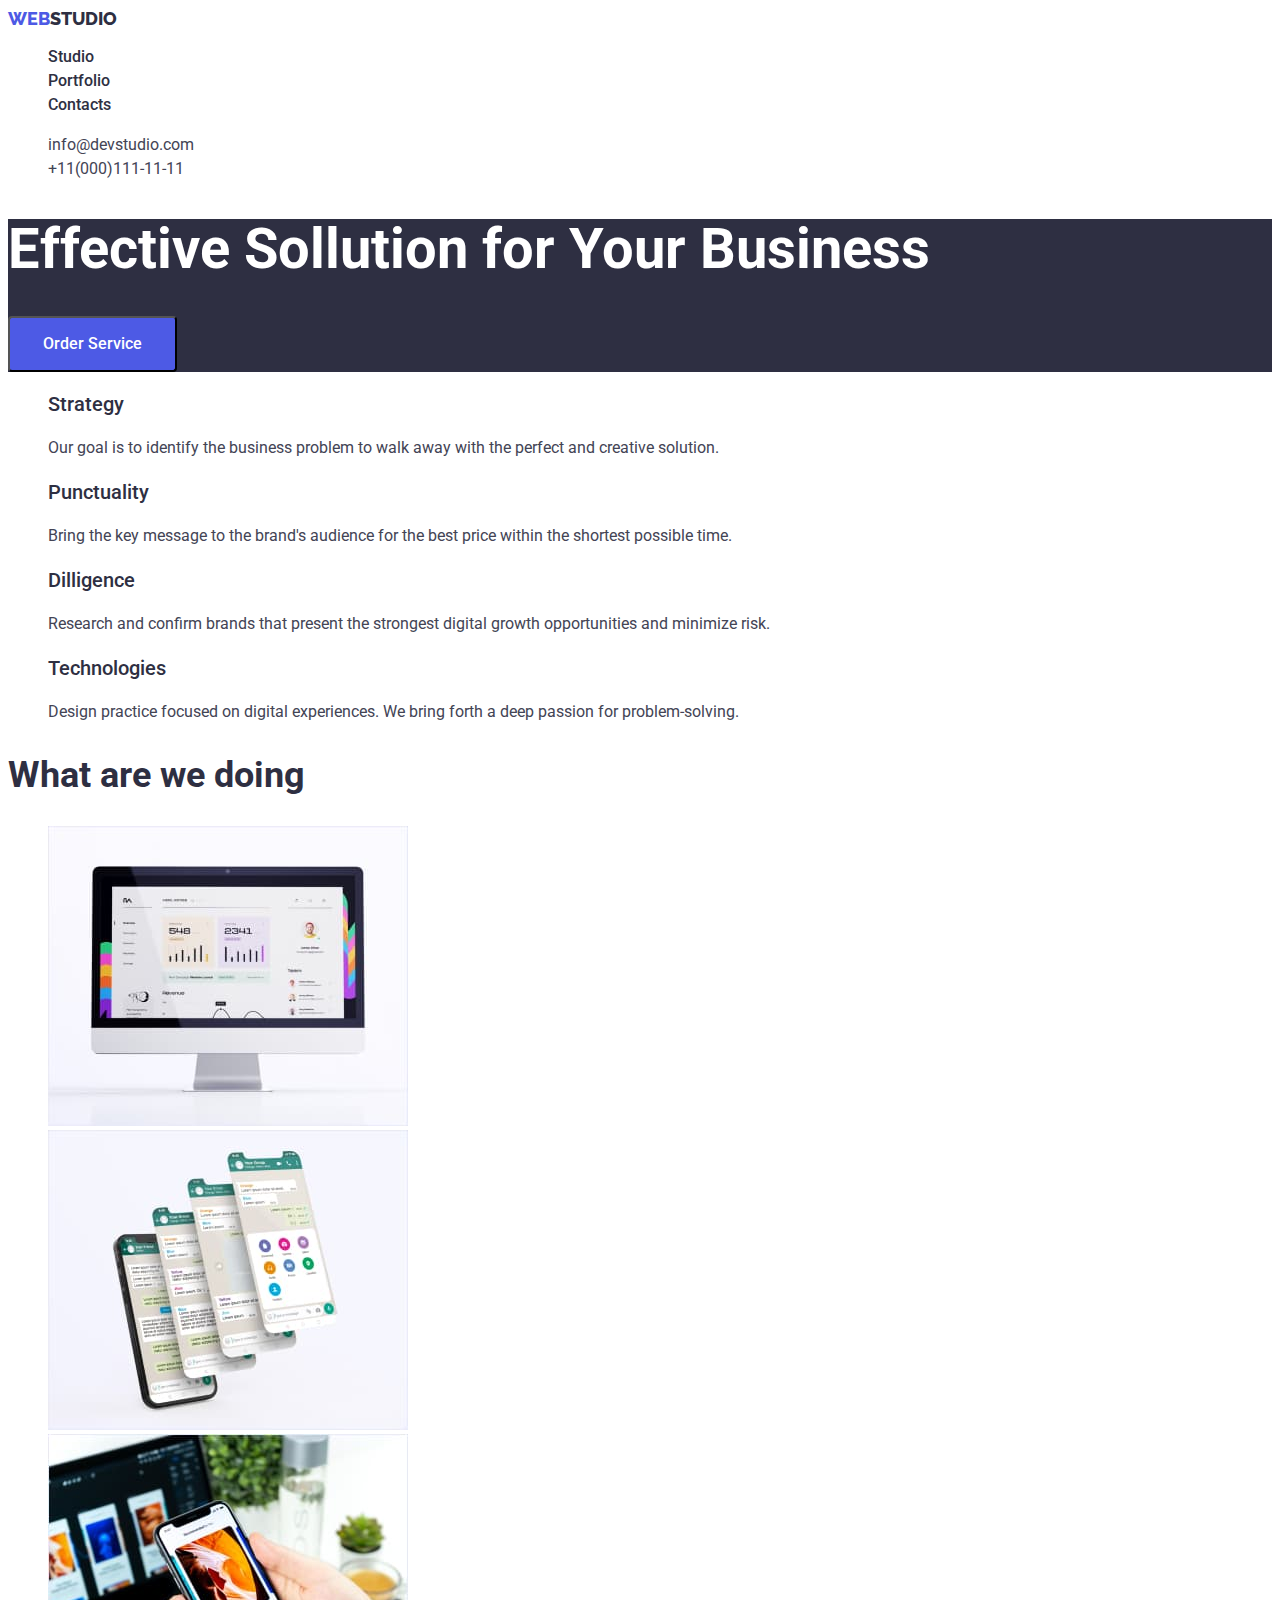
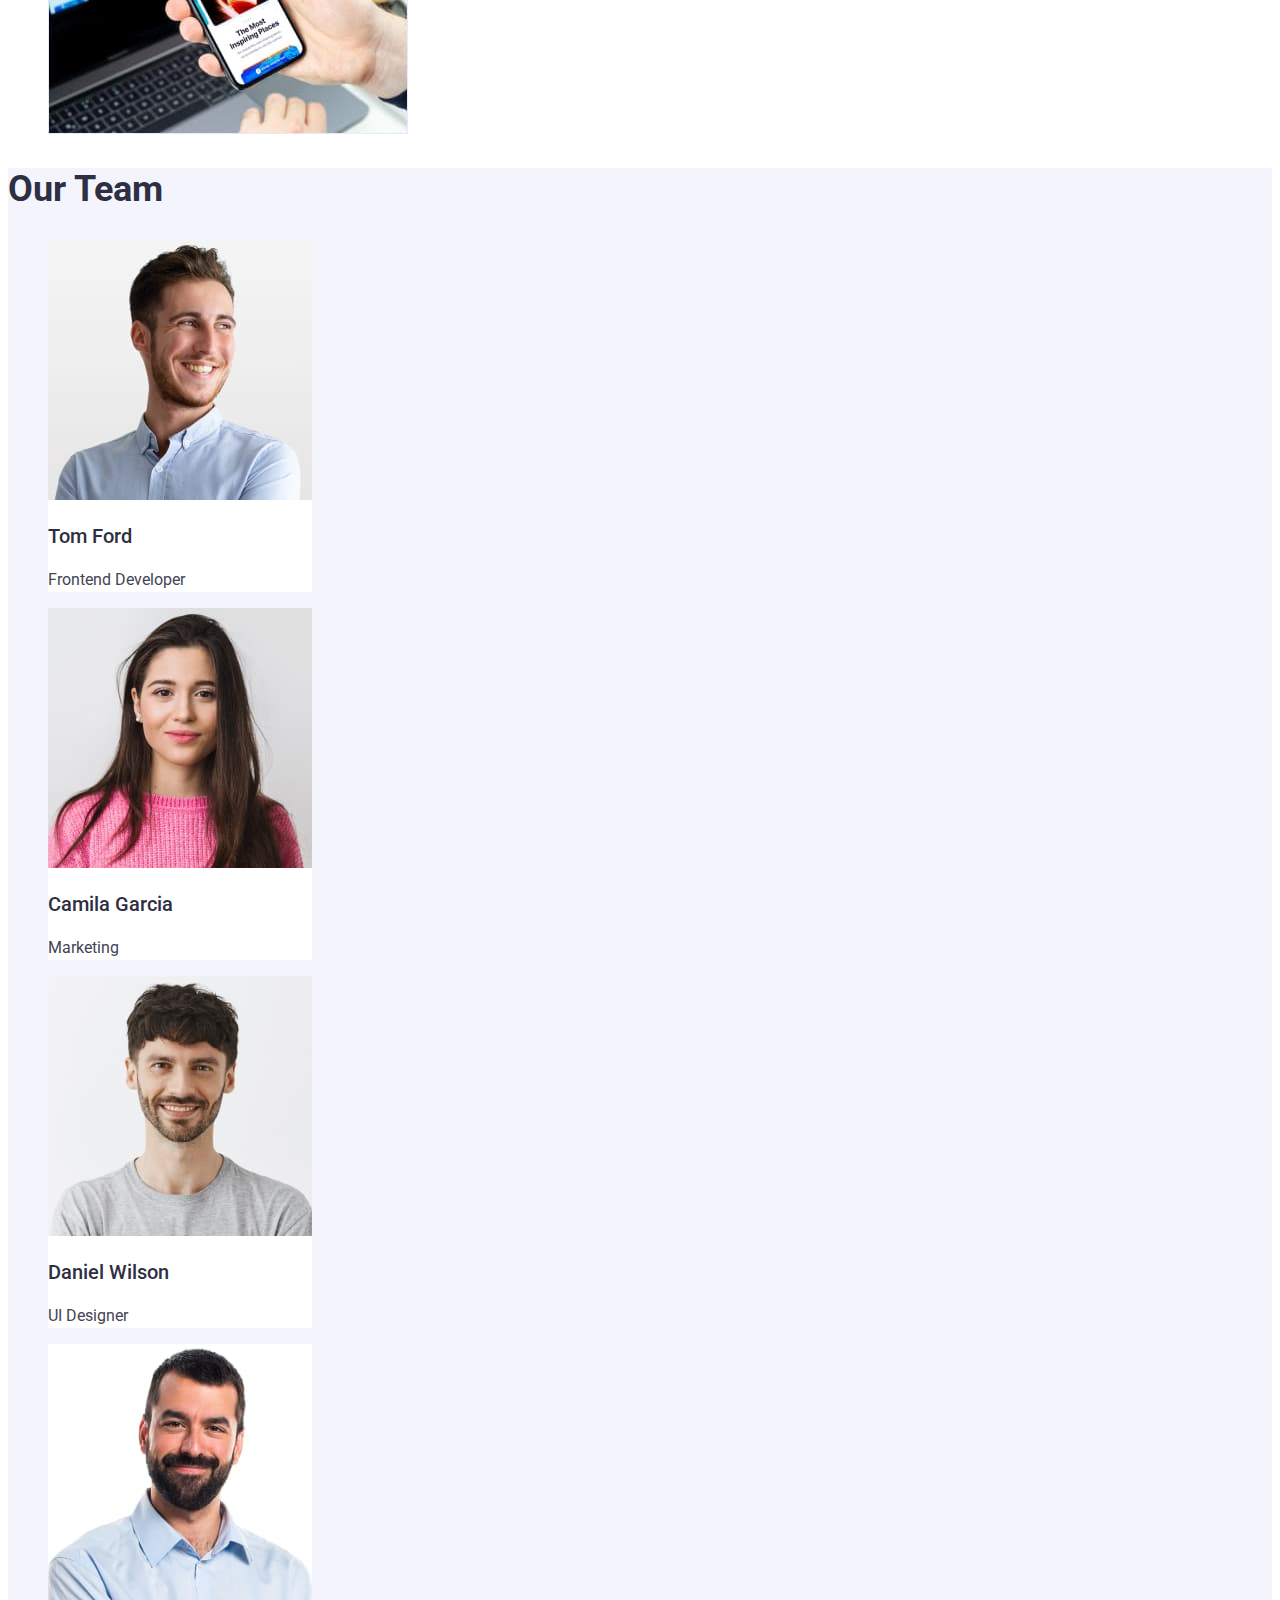
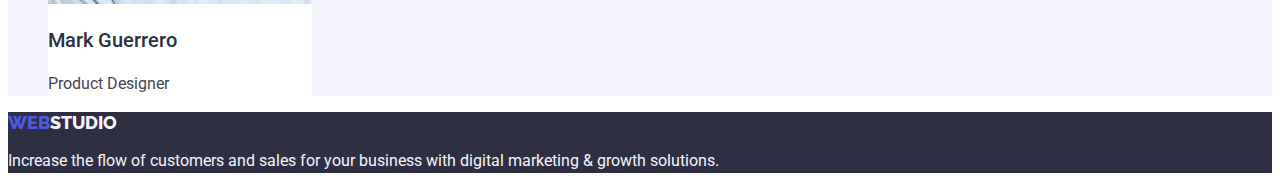
==== index.html @ 9872e9fa "Initial commit" ====
<!DOCTYPE html>
<html lang="en">
  <head>
    <meta charset="UTF-8" />
    <meta name="viewport" content="width=device-width, initial-scale=1.0" />
    <title>Document</title>
    <link rel="preconnect" href="https://fonts.googleapis.com">
    <link rel="preconnect" href="https://fonts.gstatic.com" crossorigin>
    <link
      href="https://fonts.googleapis.com/css2?family=Lobster&family=Raleway:wght@800&family=Roboto:wght@400;500;700&display=swap"
      rel="stylesheet">
    <link rel="stylesheet" href="./css/styles.css">
  </head>
  <body>
    <header class="page-header">
      <nav class="header-nav">
      <a class="link logo" href="./index.html"><span>web</span>studio</a>
      <ul class="list menu">
        <li class="menu-item"><a class="menu-link link" href="./index.html">Studio</a></li>
        <li class="menu-item"><a class="menu-link link" href="./portfolio.html">Portfolio</a></li>
        <li class="menu-item"><a class="menu-link link" href="">Contacts</a></li>
      </ul>
      <address>
        <ul class="list">
          <li><a class="contact link" href="mailto:info@devstudio.com">info@devstudio.com</a></li>
          <li><a class="contact link" href="tel:+110001111111">+11(000)111-11-11</a></li>
        </ul>
      </address>
      </nav>
    </header>

    <main>
      <section class="section-one">
        <h1>Effective Sollution for Your Business</h1>
        <button class="modal-open-buttom" type="button">Order Service</button>
      </section>

      <section class="section-zero">
        <h2 hidden>Features</h2>
        <ul class="list">
          <li>
            <h3 class="list">Strategy</h3>
            <p class="body-p">
              Our goal is to identify the business problem to walk away with the
              perfect and creative solution.
            </p>
          </li>
          <li>
            <h3 class="list">Punctuality</h3>
            <p class="body-p">
              Bring the key message to the brand's audience for the best price
              within the shortest possible time.
            </p>
          </li>
          <li>
            <h3 class="list">Dilligence</h3>
            <p class="body-p">
              Research and confirm brands that present the strongest digital
              growth opportunities and minimize risk.
            </p>
          </li>
          <li>
            <h3 class="list">Technologies</h3>
            <p class="body-p">
              Design practice focused on digital experiences. We bring forth a
              deep passion for problem-solving.
            </p>
          </li>
        </ul>
      </section>

      <section class="section-zero">
        <h2>What are we doing</h2>
        <ul class="list">
          <li><img src="./images/hw1/img 1.jpg" alt="monitor" weight="360" height="300"/></li>
          <li><img src="./images/hw1/img 2.jpg" alt="smartphones" weight="360" height="300"/></li>
          <li><img src="./images/hw1/img 3.jpg" alt="sinhrone" weight="360" height="300"/></li>
        </ul>
      </section>

      <section class="section-two">
        <h2>Our Team</h2>
        <ul class="list">
          <li>
          <div class="member-text">
            <img
              src="./images/hw1/img (1).jpg"
              alt="Tom Ford. Frontend Developer" weight="264" height="260"
            />
           
            <h3 class="team-member">Tom Ford</h3>
            <p class="team-member-p">Frontend Developer</p></div>
          </li>
          <li>
          <div class="member-text">
              <img
              src="./images/hw1/img (2).jpg"
              alt="Camila Garcia. Marketing" weight="264" height="260"
            />
            <h3 class="team-member">Camila Garcia</h3>
            <p class="team-member-p">Marketing</p></div>
          </li>
          <li>
            <div class="member-text">
              <img
              src="./images/hw1/img (3).jpg"
              alt="Daniel Wilson. UI Designer" weight="264" height="260"
            />
            <h3 class="team-member">Daniel Wilson</h3>
            <p class="team-member-p">UI Designer</p></div>
          </li>
          <li>
            <div class="member-text">
              <img
              src="./images/hw1/img.jpg"
              alt="Mark Guerrero. Product Designer" weight="264" height="260"
            />
            <h3 class="team-member">Mark Guerrero</h3>
            <p class="team-member-p">Product Designer</p></div>
          </li>
        </ul>
      </section>
    </main>

    <footer>
      <a class="link footer-logo" href="./index.html"><span>web</span>studio</a>
      <p class="footer-p">
        Increase the flow of customers and sales for your business with digital
        marketing & growth solutions.
      </p>
    </footer>
  </body>
</html>
---- css/styles.css ----
/*ul,
ol {
    list-style:none;
}*/

.list {
    list-style: none;
}
.link {
    text-decoration: none;
    font-style: normal;
    }

.logo {
    font-family: Raleway, ExtraBold;
    font-weight: 800;
    font-size: 18px;
    letter-spacing: 3%;
    line-height: 21px;
    text-transform: uppercase;
    color: #2E2F42;
}

button {
    cursor: pointer;
   }
.contact {
    font-family: Roboto, Regular;
    line-height: 24px;
    letter-spacing: 2%;
    font-size: 16px;
    font-weight: 400;
    color: #434455;
    }

.menu-link {
    font-family: Roboto, Medium;
    line-height: 24px;
    letter-spacing: 2%;
    font-size: 16px;
    font-weight: 500;
    color: #2E2F42;
}


h1 {
    font-family: Roboto, Bolt;
    font-size: 56px;
    font-weight: 700;
    Line-Height: 60px;
    letter-spacing: 2%;
    color: #FFFFFF;
}

.modal-open-buttom {
    font-family: Roboto, Medium;
    font-size: 16px;
    font-weight: 500;
    Line-Height: 24px;
    Letter-Spacing: 4%;
    color: #FFFFFF;
    width: 169px;
    height: 56px;
    background-color: #4D5AE5;
    border-radius: 4px;
    }
    
    .section-one {
        background-color: #2E2F42;
    }

.section-zero {
    background-color: #FFFFFF;
}

.section-two {
    background-color: #F4F4FD;
}

h3 {
    font-family: Roboto, Medium;
    font-size: 20px;
    font-weight: 500;
    letter-spacing: 2%;
    color: #2E2F42;
    }

.body-p {
    font-family: Roboto, Regular;
    font-size: 16px;
    line-height: 24px;
    letter-spacing: 2%;
    color: #434455;

}

h2 {
    font-family: Roboto, Bolt;
        font-size: 36px;
        font-weight: 700;
        letter-spacing: 2%;
        color: #2E2F42;
}

.member-text {
    background-color: #FFFFFF;
    width: 264px;
}

.team-member-p {
    font-family: Roboto, Regular;
        font-size: 16px;
        line-height: 24px;
        letter-spacing: 2%;
        color: #434455;

}

footer {
    background-color: #2E2F42;
}

.footer-p {
font-family: Roboto, Regular;
    font-size: 16px;
    line-height: 24px;
    letter-spacing: 2%;
    color: #F4F4FD;
}
span {
color: #4D5AE5;
}
.footer-logo {
    font-family: Raleway, ExtraBold;
        font-weight: 800;
        font-size: 18px;
        letter-spacing: 3%;
        line-height: 21px;
        text-transform: uppercase;
        color: #F4F4FD;
}

.button {
    font-family: Roboto, Medium;
        font-size: 16px;
        font-weight: 500;
        Line-Height: 24px;
        Letter-Spacing: 4%;
        color: #4D5AE5;
        height: 48px;
        width: auto;
        background-color: #E7E9FC;
        border-radius: 4px;}

.button:hover,
.button:focus {
    background-color: #4D5AE5;
    color: #FFFFFF;
        }

.portoground {
    background-color: #FFFFFF;
    }
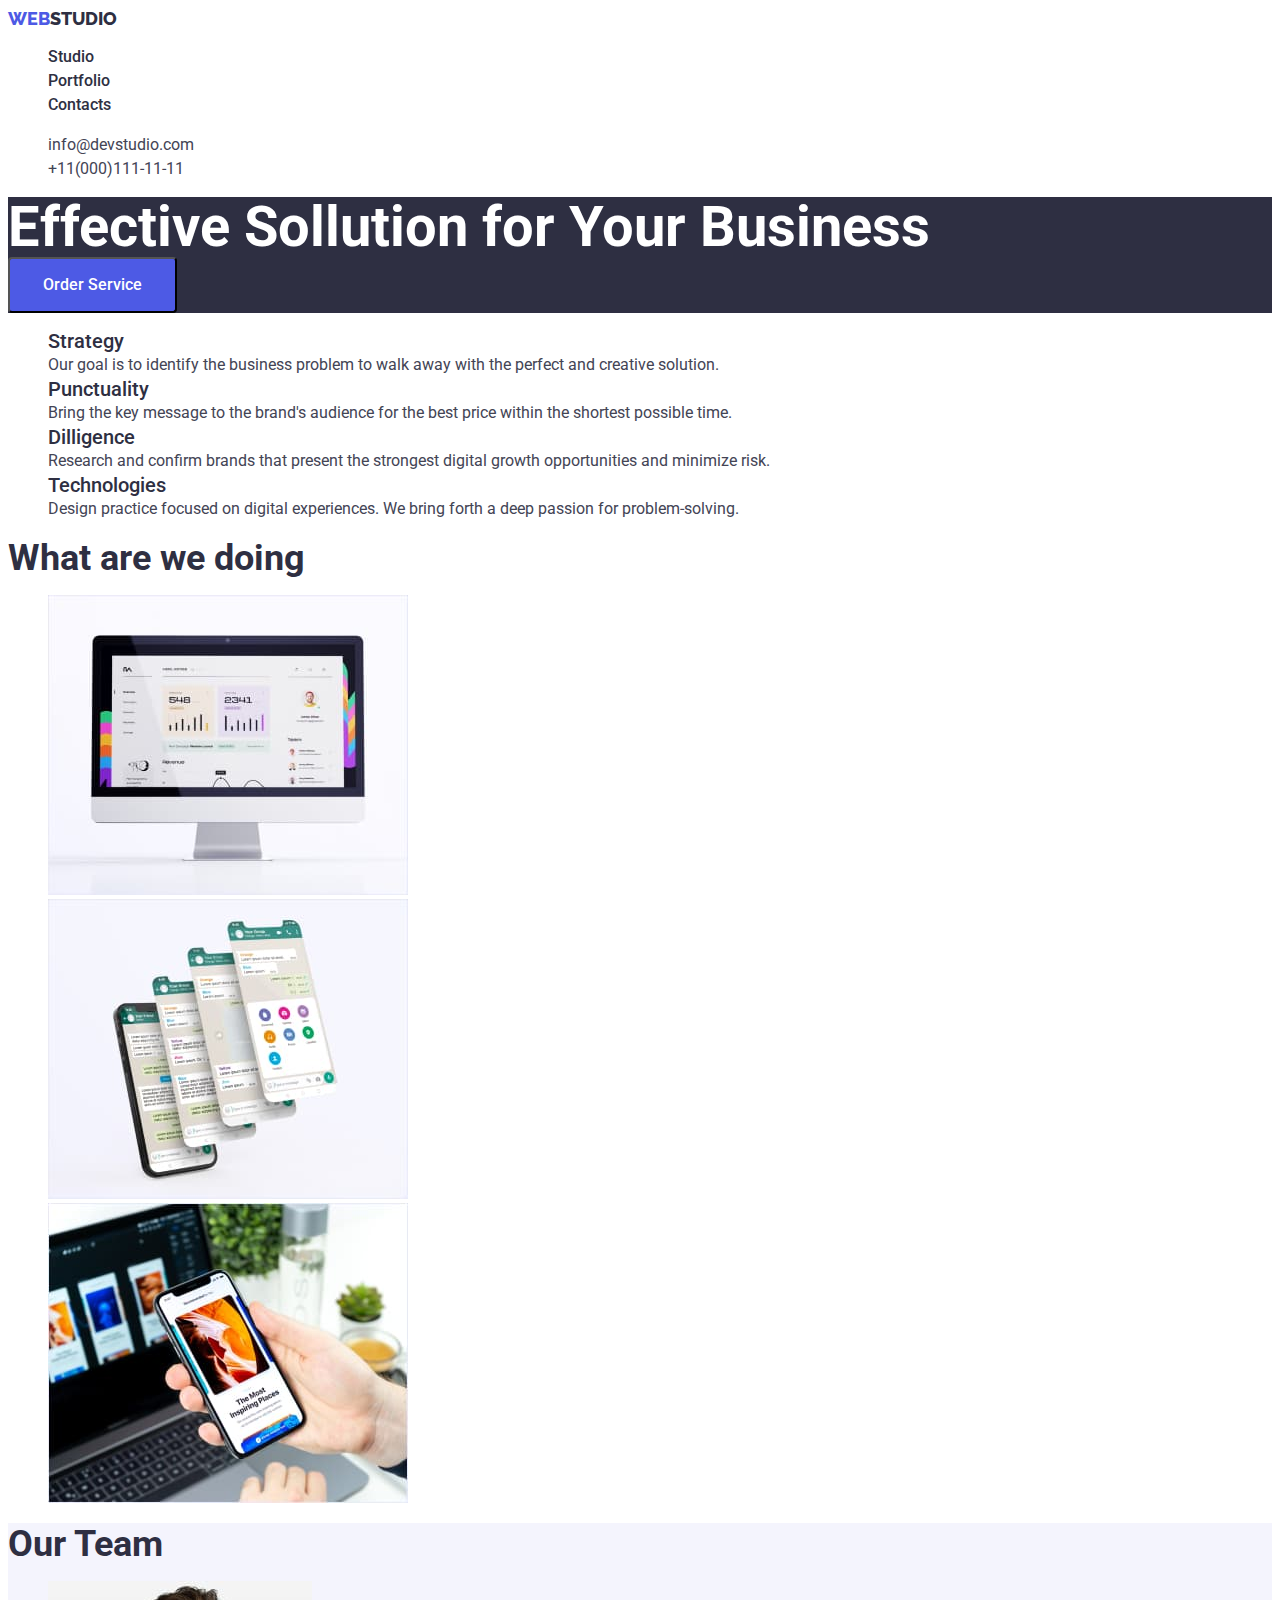
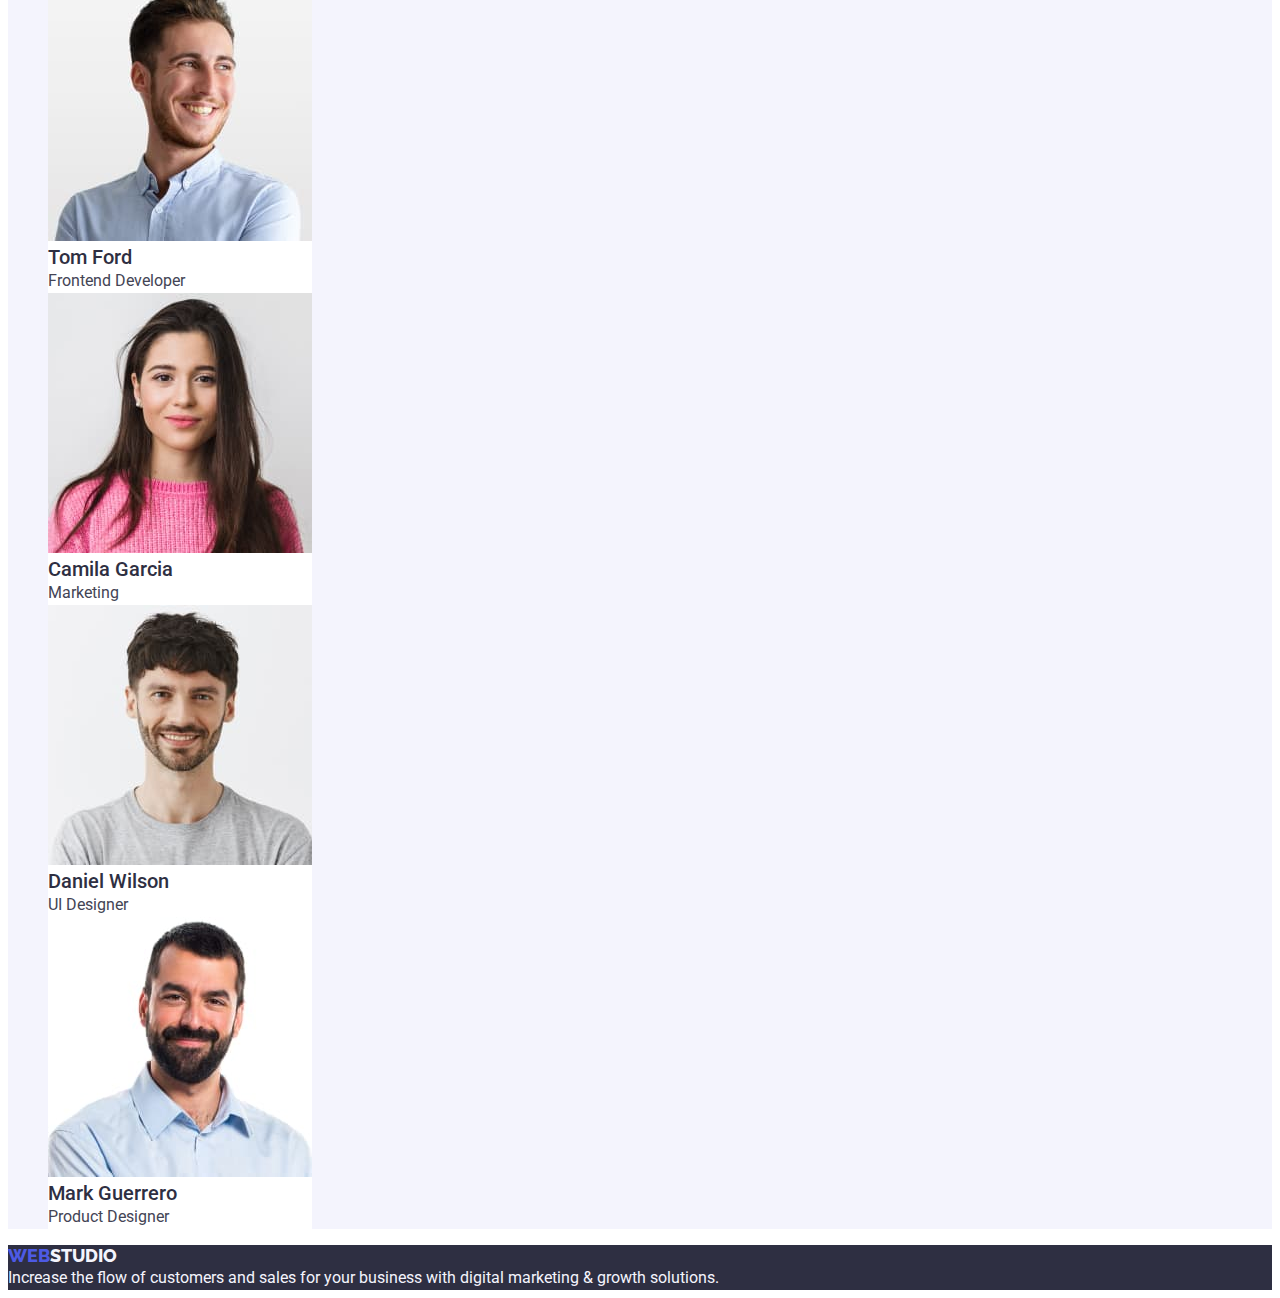
==== commit 5fb7502a: "conteyners" ====
--- a/index.html
+++ b/index.html
@@ -9,6 +9,7 @@
     <link
       href="https://fonts.googleapis.com/css2?family=Lobster&family=Raleway:wght@800&family=Roboto:wght@400;500;700&display=swap"
       rel="stylesheet">
+      <link href="https://cdnjs.cloudflare.com/ajax/libs/modern-normalize/2.0.0/modern-normalize.min.css">
     <link rel="stylesheet" href="./css/styles.css">
   </head>
   <body>
--- a/css/styles.css
+++ b/css/styles.css
@@ -2,6 +2,32 @@
 ol {
     list-style:none;
 }*/
+
+.page-header {
+    display: flex;
+}
+
+h1,
+h2,
+h3,
+h4,
+h5,
+h6 {
+    margin: 0;
+}
+
+p {
+    margin: 0;
+    padding-left: 0;
+}
+
+.container {
+    max-width: 1128px;
+        padding-left: 15px;
+        padding-right: 15px;
+        margin-left: auto;
+        margin-right: auto;
+}
 
 .list {
     list-style: none;
@@ -41,7 +67,6 @@
     font-weight: 500;
     color: #2E2F42;
 }
-
 
 h1 {
     font-family: Roboto, Bolt;
@@ -91,7 +116,6 @@
     line-height: 24px;
     letter-spacing: 2%;
     color: #434455;
-
 }
 
 h2 {
@@ -113,7 +137,6 @@
         line-height: 24px;
         letter-spacing: 2%;
         color: #434455;
-
 }
 
 footer {
@@ -127,6 +150,7 @@
     letter-spacing: 2%;
     color: #F4F4FD;
 }
+
 span {
 color: #4D5AE5;
 }
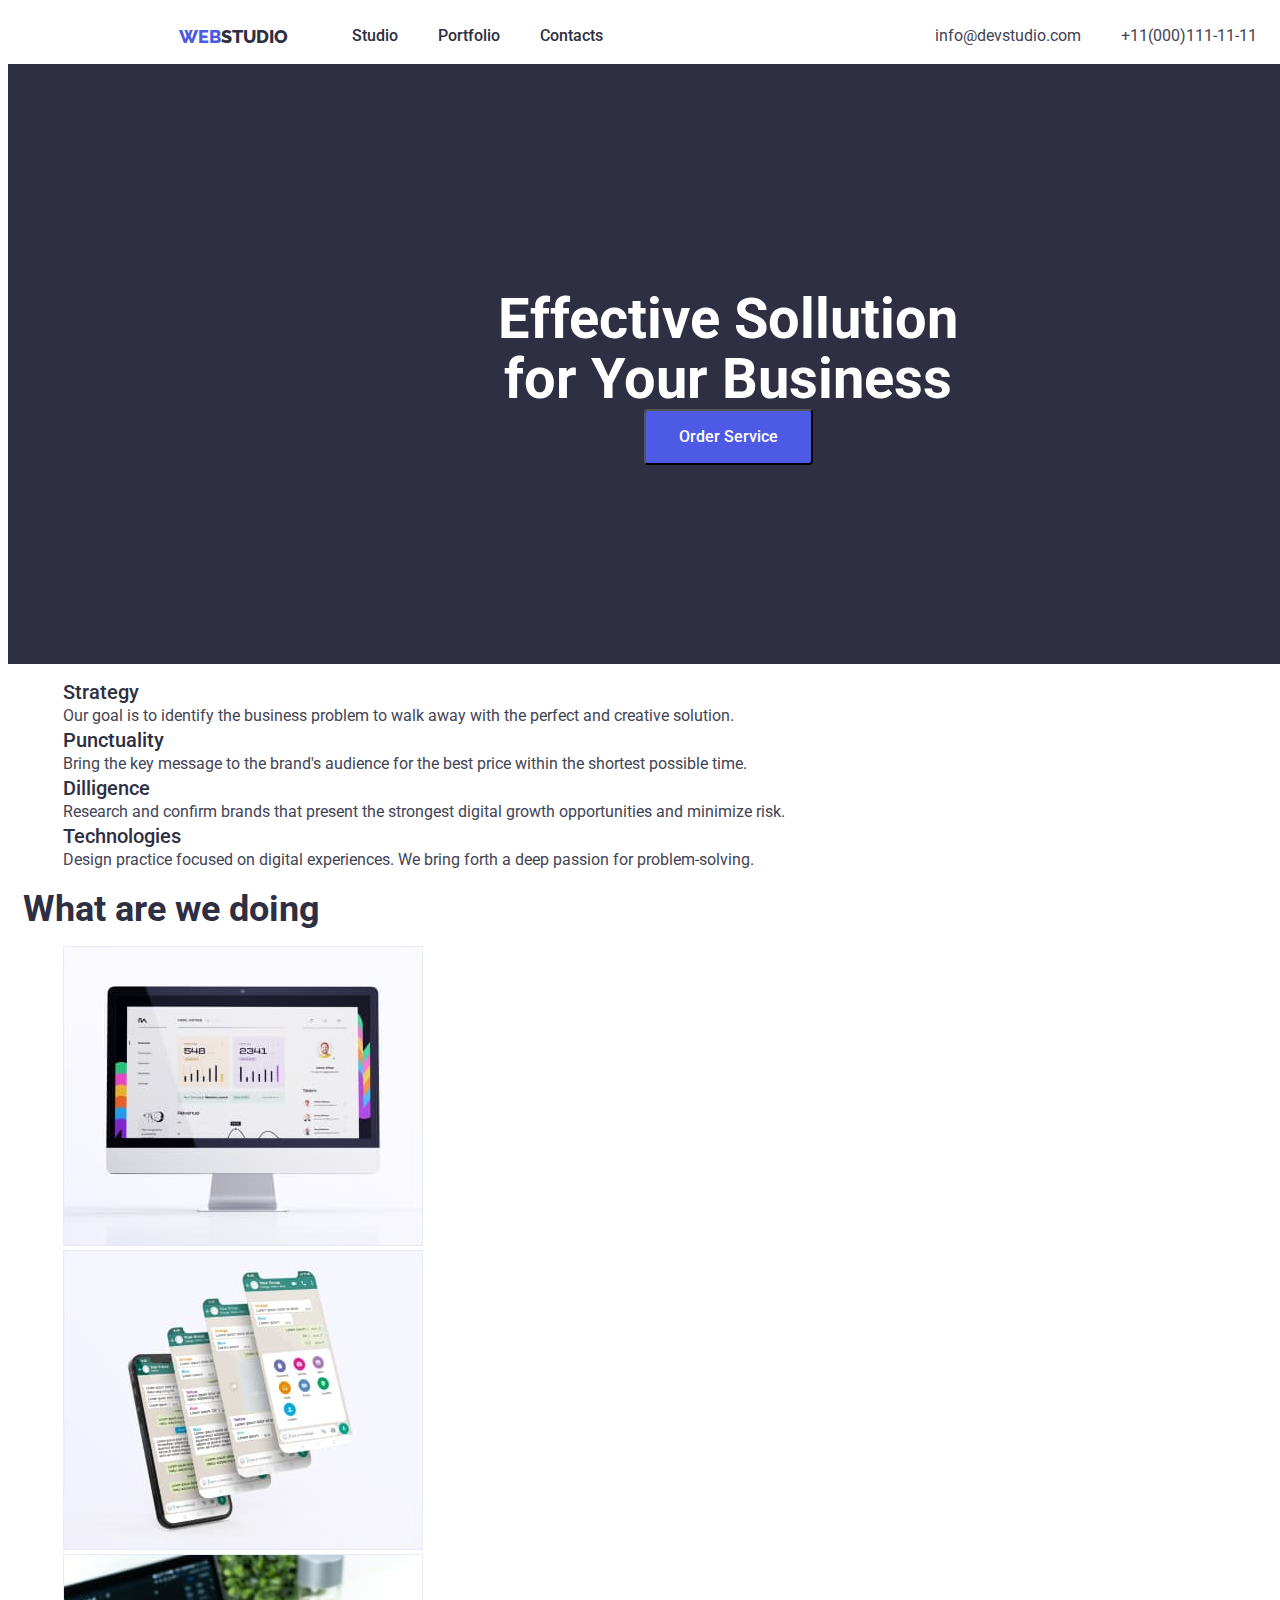
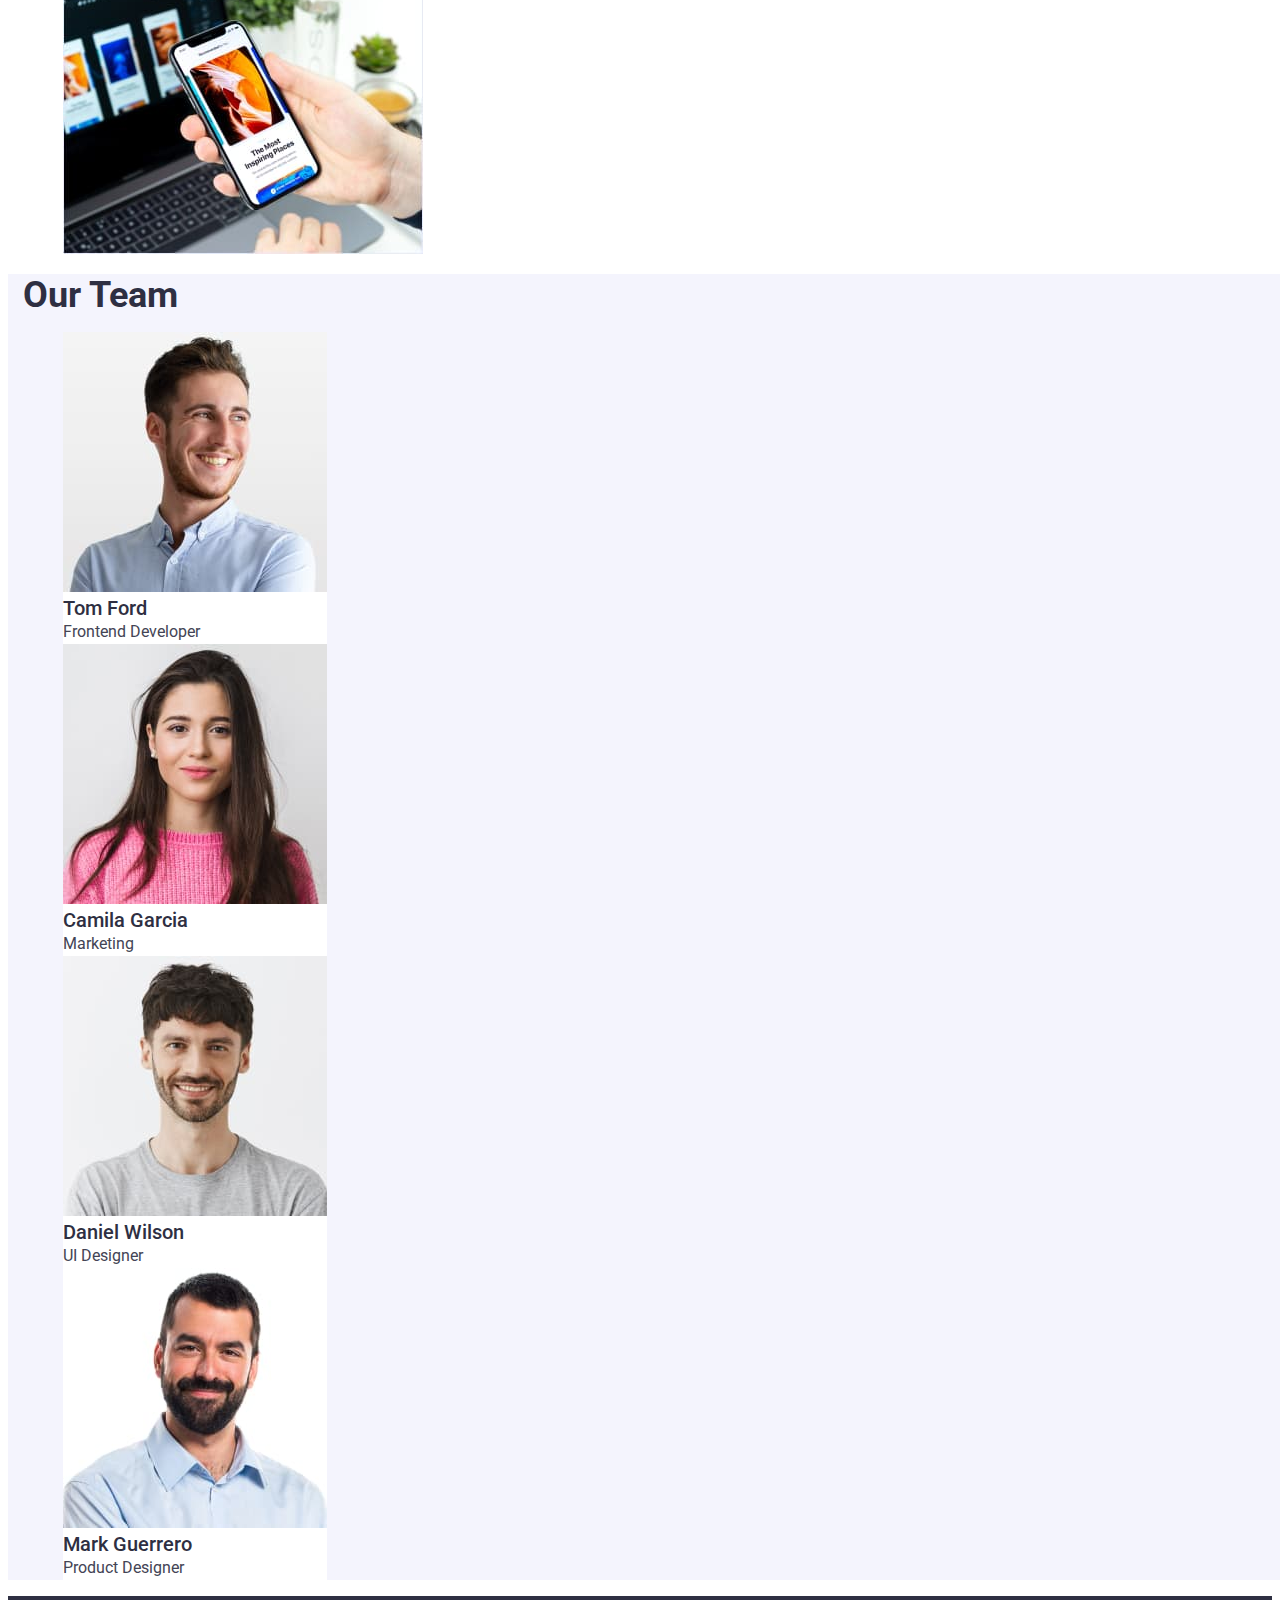
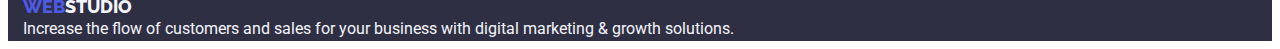
==== commit a3001ef5: "section-header-one-button" ====
--- a/index.html
+++ b/index.html
@@ -14,6 +14,7 @@
   </head>
   <body>
     <header class="page-header">
+      <div class=" container">
       <nav class="header-nav">
       <a class="link logo" href="./index.html"><span>web</span>studio</a>
       <ul class="list menu">
@@ -21,22 +22,25 @@
         <li class="menu-item"><a class="menu-link link" href="./portfolio.html">Portfolio</a></li>
         <li class="menu-item"><a class="menu-link link" href="">Contacts</a></li>
       </ul>
-      <address>
-        <ul class="list">
+      <address class="li-address">
+        <ul class="list li-address">
           <li><a class="contact link" href="mailto:info@devstudio.com">info@devstudio.com</a></li>
           <li><a class="contact link" href="tel:+110001111111">+11(000)111-11-11</a></li>
         </ul>
-      </address>
+        </address>
       </nav>
+      </div>
     </header>
 
     <main>
-      <section class="section-one">
+      <section class="section-one first-container">
+        <div class="headerone-button">
         <h1>Effective Sollution for Your Business</h1>
         <button class="modal-open-buttom" type="button">Order Service</button>
+        </div>
       </section>
 
-      <section class="section-zero">
+      <section class="section-zero container">
         <h2 hidden>Features</h2>
         <ul class="list">
           <li>
@@ -70,7 +74,7 @@
         </ul>
       </section>
 
-      <section class="section-zero">
+      <section class="section-zero container">
         <h2>What are we doing</h2>
         <ul class="list">
           <li><img src="./images/hw1/img 1.jpg" alt="monitor" weight="360" height="300"/></li>
@@ -79,7 +83,7 @@
         </ul>
       </section>
 
-      <section class="section-two">
+      <section class="section-two container">
         <h2>Our Team</h2>
         <ul class="list">
           <li>
@@ -124,11 +128,13 @@
     </main>
 
     <footer>
+      <div class=" container">
       <a class="link footer-logo" href="./index.html"><span>web</span>studio</a>
       <p class="footer-p">
         Increase the flow of customers and sales for your business with digital
         marketing & growth solutions.
       </p>
+      </div>
     </footer>
   </body>
 </html>
--- a/css/styles.css
+++ b/css/styles.css
@@ -3,9 +3,43 @@
     list-style:none;
 }*/
 
+.ul, 
+ol {
+    margin-top: 0;
+    margin-bottom: 0;
+    padding-left: 0;
+}
+
+.img {
+    display: block;
+}
+
+.container {
+    width: 1440px;
+    margin-left: auto;
+    margin-right: auto;
+    padding-left: 15px;
+    padding-right: 15px;
+}
+
 .page-header {
     display: flex;
-}
+    align-items: center;
+}
+.header-nav {
+    display: flex;  
+    align-items: center;
+}
+
+.first-container {
+width: 1440px;
+height: 600px;
+    margin-left: 0;
+    margin-right: 0;
+    display: flex;
+    align-items: center;
+    justify-content: center;
+    }
 
 h1,
 h2,
@@ -20,7 +54,7 @@
     margin: 0;
     padding-left: 0;
 }
-
+/*
 .container {
     max-width: 1128px;
         padding-left: 15px;
@@ -28,6 +62,7 @@
         margin-left: auto;
         margin-right: auto;
 }
+*/
 
 .list {
     list-style: none;
@@ -45,11 +80,15 @@
     line-height: 21px;
     text-transform: uppercase;
     color: #2E2F42;
+    margin-left: 156px;
+    margin-right: 24px;
+    display: block;
 }
 
 button {
     cursor: pointer;
    }
+
 .contact {
     font-family: Roboto, Regular;
     line-height: 24px;
@@ -57,7 +96,7 @@
     font-size: 16px;
     font-weight: 400;
     color: #434455;
-    }
+        }
 
 .menu-link {
     font-family: Roboto, Medium;
@@ -75,7 +114,9 @@
     Line-Height: 60px;
     letter-spacing: 2%;
     color: #FFFFFF;
-}
+    width: 496px;
+    display: block;
+       }
 
 .modal-open-buttom {
     font-family: Roboto, Medium;
@@ -89,11 +130,18 @@
     background-color: #4D5AE5;
     border-radius: 4px;
     }
+.modal-open-buttom:hover,
+.modal-open-buttom:focus {
+    background-color: #404BBF;
+}
+
     
-    .section-one {
+   .section-one {
         background-color: #2E2F42;
-    }
-
+                               }
+                      
+
+    
 .section-zero {
     background-color: #FFFFFF;
 }
@@ -174,7 +222,8 @@
         height: 48px;
         width: auto;
         background-color: #E7E9FC;
-        border-radius: 4px;}
+        border-radius: 4px;
+       }
 
 .button:hover,
 .button:focus {
@@ -184,4 +233,29 @@
 
 .portoground {
     background-color: #FFFFFF;
-    }+    }
+
+    .menu {
+        display: flex;
+        align-items: center;
+        gap: 40px;
+    }
+
+    .li-address {
+        display: flex;
+        margin-right: 0;
+        margin-left: auto;
+        align-items: center;
+        gap: 40px;
+        line-height: 1.5;
+        }
+        
+       .headerone-button {
+        text-align: center;
+        display: block;
+                margin-top: 188px;
+        margin-bottom: 162px;
+        gap: 48px;
+        
+       }
+   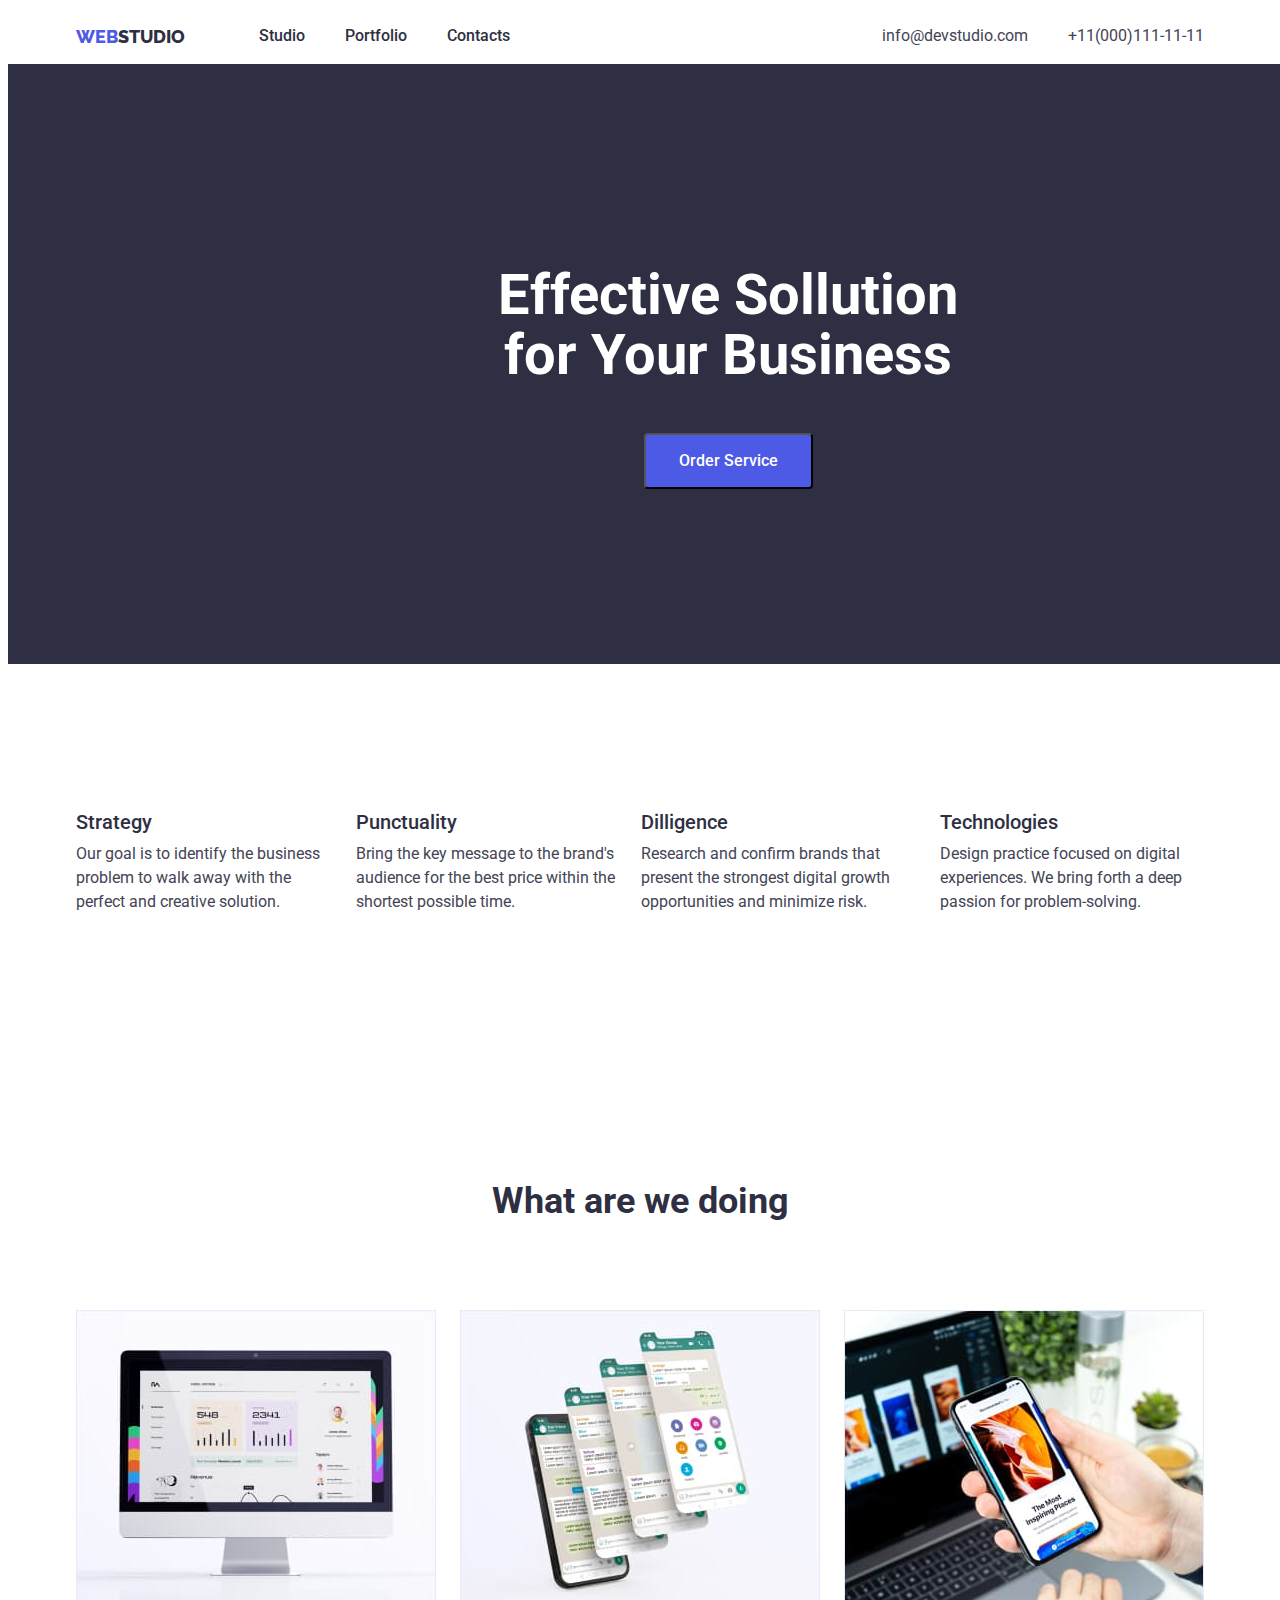
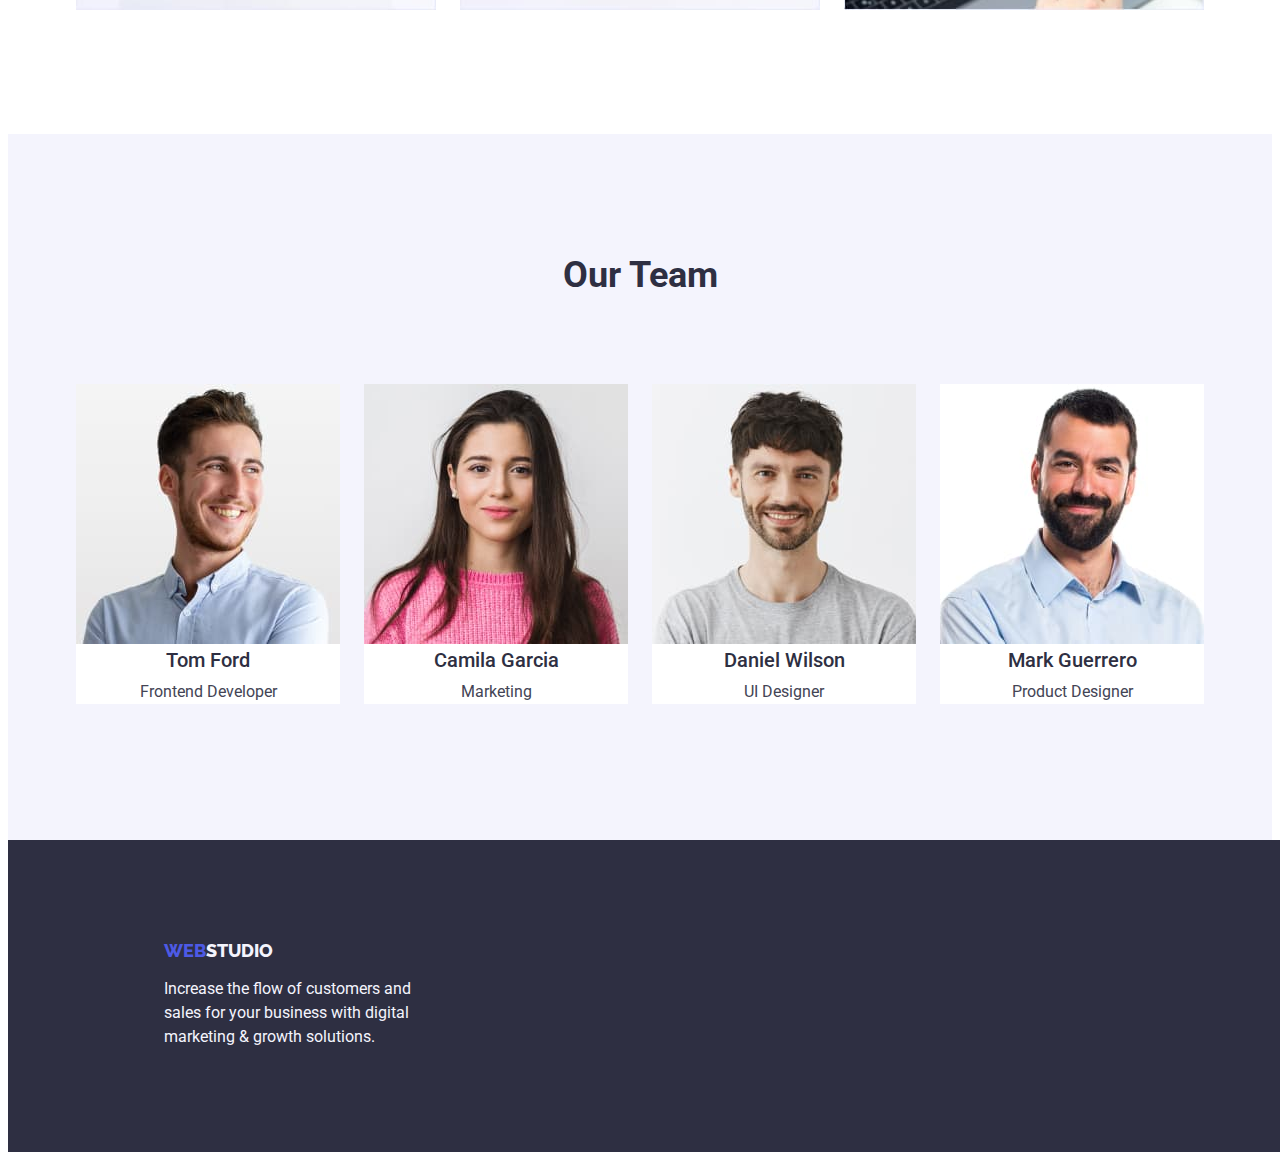
==== commit 693eaef5: "index-container" ====
--- a/index.html
+++ b/index.html
@@ -4,46 +4,63 @@
     <meta charset="UTF-8" />
     <meta name="viewport" content="width=device-width, initial-scale=1.0" />
     <title>Document</title>
-    <link rel="preconnect" href="https://fonts.googleapis.com">
-    <link rel="preconnect" href="https://fonts.gstatic.com" crossorigin>
+    <link rel="preconnect" href="https://fonts.googleapis.com" />
+    <link rel="preconnect" href="https://fonts.gstatic.com" crossorigin />
     <link
       href="https://fonts.googleapis.com/css2?family=Lobster&family=Raleway:wght@800&family=Roboto:wght@400;500;700&display=swap"
-      rel="stylesheet">
-      <link href="https://cdnjs.cloudflare.com/ajax/libs/modern-normalize/2.0.0/modern-normalize.min.css">
-    <link rel="stylesheet" href="./css/styles.css">
+      rel="stylesheet"
+    />
+    <link
+      href="https://cdnjs.cloudflare.com/ajax/libs/modern-normalize/2.0.0/modern-normalize.min.css"
+    />
+    <link rel="stylesheet" href="./css/styles.css" />
   </head>
   <body>
     <header class="page-header">
-      <div class=" container">
-      <nav class="header-nav">
-      <a class="link logo" href="./index.html"><span>web</span>studio</a>
-      <ul class="list menu">
-        <li class="menu-item"><a class="menu-link link" href="./index.html">Studio</a></li>
-        <li class="menu-item"><a class="menu-link link" href="./portfolio.html">Portfolio</a></li>
-        <li class="menu-item"><a class="menu-link link" href="">Contacts</a></li>
-      </ul>
-      <address class="li-address">
-        <ul class="list li-address">
-          <li><a class="contact link" href="mailto:info@devstudio.com">info@devstudio.com</a></li>
-          <li><a class="contact link" href="tel:+110001111111">+11(000)111-11-11</a></li>
-        </ul>
+      <div class="container page-header-container">
+        <nav class="header-nav">
+          <a class="link logo" href="./index.html"><span>web</span>studio</a>
+          <ul class="list menu">
+            <li class="menu-item">
+              <a class="menu-link link" href="./index.html">Studio</a>
+            </li>
+            <li class="menu-item">
+              <a class="menu-link link" href="./portfolio.html">Portfolio</a>
+            </li>
+            <li class="menu-item">
+              <a class="menu-link link" href="">Contacts</a>
+            </li>
+          </ul>
+        </nav>
+        <address class="li-address">
+          <ul class="list li-address">
+            <li>
+              <a class="contact link" href="mailto:info@devstudio.com"
+                >info@devstudio.com</a
+              >
+            </li>
+            <li>
+              <a class="contact link" href="tel:+110001111111"
+                >+11(000)111-11-11</a
+              >
+            </li>
+          </ul>
         </address>
-      </nav>
       </div>
     </header>
 
     <main>
       <section class="section-one first-container">
         <div class="headerone-button">
-        <h1>Effective Sollution for Your Business</h1>
-        <button class="modal-open-buttom" type="button">Order Service</button>
+          <h1>Effective Sollution for Your Business</h1>
+          <button class="modal-open-buttom" type="button">Order Service</button>
         </div>
       </section>
 
       <section class="section-zero container">
         <h2 hidden>Features</h2>
-        <ul class="list">
-          <li>
+        <ul class="list list-features">
+          <li list-features>
             <h3 class="list">Strategy</h3>
             <p class="body-p">
               Our goal is to identify the business problem to walk away with the
@@ -76,64 +93,101 @@
 
       <section class="section-zero container">
         <h2>What are we doing</h2>
-        <ul class="list">
-          <li><img src="./images/hw1/img 1.jpg" alt="monitor" weight="360" height="300"/></li>
-          <li><img src="./images/hw1/img 2.jpg" alt="smartphones" weight="360" height="300"/></li>
-          <li><img src="./images/hw1/img 3.jpg" alt="sinhrone" weight="360" height="300"/></li>
+        <ul class="list list-we-doing">
+          <li>
+            <img
+              src="./images/hw1/img 1.jpg"
+              alt="monitor"
+              weight="360"
+              height="300"
+            />
+          </li>
+          <li>
+            <img
+              src="./images/hw1/img 2.jpg"
+              alt="smartphones"
+              weight="360"
+              height="300"
+            />
+          </li>
+          <li>
+            <img
+              src="./images/hw1/img 3.jpg"
+              alt="sinhrone"
+              weight="360"
+              height="300"
+            />
+          </li>
         </ul>
       </section>
 
-      <section class="section-two container">
-        <h2>Our Team</h2>
-        <ul class="list">
-          <li>
-          <div class="member-text">
-            <img
-              src="./images/hw1/img (1).jpg"
-              alt="Tom Ford. Frontend Developer" weight="264" height="260"
-            />
-           
-            <h3 class="team-member">Tom Ford</h3>
-            <p class="team-member-p">Frontend Developer</p></div>
-          </li>
-          <li>
-          <div class="member-text">
-              <img
-              src="./images/hw1/img (2).jpg"
-              alt="Camila Garcia. Marketing" weight="264" height="260"
-            />
-            <h3 class="team-member">Camila Garcia</h3>
-            <p class="team-member-p">Marketing</p></div>
-          </li>
-          <li>
-            <div class="member-text">
-              <img
-              src="./images/hw1/img (3).jpg"
-              alt="Daniel Wilson. UI Designer" weight="264" height="260"
-            />
-            <h3 class="team-member">Daniel Wilson</h3>
-            <p class="team-member-p">UI Designer</p></div>
-          </li>
-          <li>
-            <div class="member-text">
-              <img
-              src="./images/hw1/img.jpg"
-              alt="Mark Guerrero. Product Designer" weight="264" height="260"
-            />
-            <h3 class="team-member">Mark Guerrero</h3>
-            <p class="team-member-p">Product Designer</p></div>
-          </li>
-        </ul>
+      <section class="section-two">
+        <div class="container">
+          <h2>Our Team</h2>
+          <ul class="list member-section-gap">
+            <li>
+              <div class="member-text">
+                <img
+                  src="./images/hw1/img (1).jpg"
+                  alt="Tom Ford. Frontend Developer"
+                  weight="264"
+                  height="260"
+                />
+
+                <h3 class="team-member">Tom Ford</h3>
+                <p class="team-member-p">Frontend Developer</p>
+              </div>
+            </li>
+            <li>
+              <div class="member-text">
+                <img
+                  src="./images/hw1/img (2).jpg"
+                  alt="Camila Garcia. Marketing"
+                  weight="264"
+                  height="260"
+                />
+                <h3 class="team-member">Camila Garcia</h3>
+                <p class="team-member-p">Marketing</p>
+              </div>
+            </li>
+            <li>
+              <div class="member-text">
+                <img
+                  src="./images/hw1/img (3).jpg"
+                  alt="Daniel Wilson. UI Designer"
+                  weight="264"
+                  height="260"
+                />
+                <h3 class="team-member">Daniel Wilson</h3>
+                <p class="team-member-p">UI Designer</p>
+              </div>
+            </li>
+            <li>
+              <div class="member-text">
+                <img
+                  src="./images/hw1/img.jpg"
+                  alt="Mark Guerrero. Product Designer"
+                  weight="264"
+                  height="260"
+                />
+                <h3 class="team-member">Mark Guerrero</h3>
+                <p class="team-member-p">Product Designer</p>
+              </div>
+            </li>
+          </ul>
+        </div>
       </section>
     </main>
 
     <footer>
-      <div class=" container">
-      <a class="link footer-logo" href="./index.html"><span>web</span>studio</a>
-      <p class="footer-p">
-        Increase the flow of customers and sales for your business with digital
-        marketing & growth solutions.
-      </p>
+      <div class="container footer-container">
+        <a class="link footer-logo" href="./index.html"
+          ><span>web</span>studio</a
+        >
+        <p class="footer-p">
+          Increase the flow of customers and sales for your business with
+          digital marketing & growth solutions.
+        </p>
       </div>
     </footer>
   </body>
--- a/css/styles.css
+++ b/css/styles.css
@@ -3,43 +3,65 @@
     list-style:none;
 }*/
 
-.ul, 
+.ul,
 ol {
-    margin-top: 0;
-    margin-bottom: 0;
-    padding-left: 0;
+  margin-top: 0;
+  margin-bottom: 0;
+  padding-left: 0;
 }
 
 .img {
-    display: block;
-}
-
-.container {
-    width: 1440px;
-    margin-left: auto;
-    margin-right: auto;
-    padding-left: 15px;
-    padding-right: 15px;
-}
-
-.page-header {
-    display: flex;
-    align-items: center;
-}
+  display: block;
+}
+
+.logo {
+  font-family: Raleway, ExtraBold;
+  font-weight: 800;
+  font-size: 18px;
+  letter-spacing: 3%;
+  line-height: 21px;
+  text-transform: uppercase;
+  color: #2e2f42;
+  margin-left: 0;
+}
+
+.page-header-container {
+  display: flex;
+  align-items: center;
+  justify-content: space-between;
+}
+
 .header-nav {
-    display: flex;  
-    align-items: center;
+  display: flex;
+  align-items: center;
+  column-gap: 74px;
+}
+
+.menu {
+  display: flex;
+  align-items: center;
+  column-gap: 40px;
+  padding-left: 0;
+}
+
+.li-address {
+  display: flex;
+  margin-right: 0;
+  margin-left: auto;
+  align-items: center;
+  column-gap: 40px;
+  line-height: 1.5;
 }
 
 .first-container {
-width: 1440px;
-height: 600px;
-    margin-left: 0;
-    margin-right: 0;
-    display: flex;
-    align-items: center;
-    justify-content: center;
-    }
+  width: 1440px;
+  height: 600px;
+  margin-left: 0;
+  margin-right: 0;
+  display: flex;
+  align-items: center;
+  justify-content: center;
+}
 
 h1,
 h2,
@@ -47,215 +69,229 @@
 h4,
 h5,
 h6 {
-    margin: 0;
+  margin: 0;
 }
 
 p {
-    margin: 0;
-    padding-left: 0;
-}
-/*
+  margin: 0;
+  padding-left: 0;
+}
+
 .container {
-    max-width: 1128px;
-        padding-left: 15px;
-        padding-right: 15px;
-        margin-left: auto;
-        margin-right: auto;
-}
-*/
+  max-width: 1128px;
+  padding-left: 15px;
+  padding-right: 15px;
+  margin-left: auto;
+  margin-right: auto;
+}
 
 .list {
-    list-style: none;
-}
+  list-style: none;
+  display: flex;
+  align-items: center;
+  justify-content: space-between;
+}
+
+.list-features {
+  list-style: none;
+  display: flex;
+  align-items: center;
+  column-gap: 24px;
+  padding-left: 0;
+}
+
 .link {
-    text-decoration: none;
-    font-style: normal;
-    }
-
-.logo {
-    font-family: Raleway, ExtraBold;
-    font-weight: 800;
-    font-size: 18px;
-    letter-spacing: 3%;
-    line-height: 21px;
-    text-transform: uppercase;
-    color: #2E2F42;
-    margin-left: 156px;
-    margin-right: 24px;
-    display: block;
+  text-decoration: none;
+  font-style: normal;
 }
 
 button {
-    cursor: pointer;
-   }
+  cursor: pointer;
+}
 
 .contact {
-    font-family: Roboto, Regular;
-    line-height: 24px;
-    letter-spacing: 2%;
-    font-size: 16px;
-    font-weight: 400;
-    color: #434455;
-        }
+  font-family: Roboto, Regular;
+  line-height: 24px;
+  letter-spacing: 2%;
+  font-size: 16px;
+  font-weight: 400;
+  color: #434455;
+}
 
 .menu-link {
-    font-family: Roboto, Medium;
-    line-height: 24px;
-    letter-spacing: 2%;
-    font-size: 16px;
-    font-weight: 500;
-    color: #2E2F42;
+  font-family: Roboto, Medium;
+  line-height: 24px;
+  letter-spacing: 2%;
+  font-size: 16px;
+  font-weight: 500;
+  color: #2e2f42;
 }
 
 h1 {
-    font-family: Roboto, Bolt;
-    font-size: 56px;
-    font-weight: 700;
-    Line-Height: 60px;
-    letter-spacing: 2%;
-    color: #FFFFFF;
-    width: 496px;
-    display: block;
-       }
+  font-family: Roboto, Bolt;
+  font-size: 56px;
+  font-weight: 700;
+  line-height: 60px;
+  letter-spacing: 2%;
+  color: #ffffff;
+  width: 496px;
+  display: block;
+}
 
 .modal-open-buttom {
-    font-family: Roboto, Medium;
-    font-size: 16px;
-    font-weight: 500;
-    Line-Height: 24px;
-    Letter-Spacing: 4%;
-    color: #FFFFFF;
-    width: 169px;
-    height: 56px;
-    background-color: #4D5AE5;
-    border-radius: 4px;
-    }
+  font-family: Roboto, Medium;
+  font-size: 16px;
+  font-weight: 500;
+  line-height: 24px;
+  letter-spacing: 4%;
+  color: #ffffff;
+  min-width: 169px;
+  min-height: 56px;
+  padding: 16px, 32px;
+  background-color: #4d5ae5;
+  border-radius: 4px;
+  margin-top: 48px;
+}
 .modal-open-buttom:hover,
 .modal-open-buttom:focus {
-    background-color: #404BBF;
-}
-
-    
-   .section-one {
-        background-color: #2E2F42;
-                               }
-                      
-
-    
+  background-color: #404bbf;
+}
+
+.headerone-button {
+  text-align: center;
+  display: block;
+  margin-top: 188px;
+  margin-bottom: 162px;
+}
+
+.section-one {
+  background-color: #2e2f42;
+}
+
 .section-zero {
-    background-color: #FFFFFF;
+  background-color: #ffffff;
+  margin-top: 146px;
+  margin-bottom: 120px;
+}
+
+.list-we-doing {
+  gap: 24px;
+  padding-left: 0;
 }
 
 .section-two {
-    background-color: #F4F4FD;
+  background-color: #f4f4fd;
+  padding-bottom: 120px;
 }
 
 h3 {
-    font-family: Roboto, Medium;
-    font-size: 20px;
-    font-weight: 500;
-    letter-spacing: 2%;
-    color: #2E2F42;
-    }
+  font-family: Roboto, Medium;
+  font-size: 20px;
+  font-weight: 500;
+  letter-spacing: 2%;
+  color: #2e2f42;
+  margin-bottom: 8px;
+}
 
 .body-p {
-    font-family: Roboto, Regular;
-    font-size: 16px;
-    line-height: 24px;
-    letter-spacing: 2%;
-    color: #434455;
+  font-family: Roboto, Regular;
+  font-size: 16px;
+  line-height: 24px;
+  letter-spacing: 2%;
+  color: #434455;
 }
 
 h2 {
-    font-family: Roboto, Bolt;
-        font-size: 36px;
-        font-weight: 700;
-        letter-spacing: 2%;
-        color: #2E2F42;
+  font-family: Roboto, Bolt;
+  font-size: 36px;
+  font-weight: 700;
+  letter-spacing: 2%;
+  color: #2e2f42;
+  justify-content: center;
+  text-align: center;
+  padding-bottom: 72px;
+  padding-top: 120px;
 }
 
 .member-text {
-    background-color: #FFFFFF;
-    width: 264px;
+  background-color: #ffffff;
+  width: 264px;
+  text-align: center;
 }
 
 .team-member-p {
-    font-family: Roboto, Regular;
-        font-size: 16px;
-        line-height: 24px;
-        letter-spacing: 2%;
-        color: #434455;
+  font-family: Roboto, Regular;
+  font-size: 16px;
+  line-height: 24px;
+  letter-spacing: 2%;
+  color: #434455;
+}
+
+.member-section-gap {
+  column-gap: 24px;
+  padding-left: 0;
 }
 
 footer {
-    background-color: #2E2F42;
+  background-color: #2e2f42;
+  height: 312px;
+  width: 1440px;
+}
+
+.footer-container {
+  display: block;
+  align-items: center;
+  padding-top: 100px;
 }
 
 .footer-p {
-font-family: Roboto, Regular;
-    font-size: 16px;
-    line-height: 24px;
-    letter-spacing: 2%;
-    color: #F4F4FD;
+  font-family: Roboto, Regular;
+  font-size: 16px;
+  line-height: 24px;
+  letter-spacing: 2%;
+  color: #f4f4fd;
+  width: 264px;
+  margin-top: 16px;
 }
 
 span {
-color: #4D5AE5;
+  color: #4d5ae5;
 }
 .footer-logo {
-    font-family: Raleway, ExtraBold;
-        font-weight: 800;
-        font-size: 18px;
-        letter-spacing: 3%;
-        line-height: 21px;
-        text-transform: uppercase;
-        color: #F4F4FD;
+  font-family: Raleway, ExtraBold;
+  font-weight: 800;
+  font-size: 18px;
+  letter-spacing: 3%;
+  line-height: 21px;
+  text-transform: uppercase;
+  color: #f4f4fd;
+  margin-top: 100px;
 }
 
 .button {
-    font-family: Roboto, Medium;
-        font-size: 16px;
-        font-weight: 500;
-        Line-Height: 24px;
-        Letter-Spacing: 4%;
-        color: #4D5AE5;
-        height: 48px;
-        width: auto;
-        background-color: #E7E9FC;
-        border-radius: 4px;
-       }
+  font-family: Roboto, Medium;
+  font-size: 16px;
+  font-weight: 500;
+  line-height: 24px;
+  letter-spacing: 4%;
+  color: #4d5ae5;
+  height: 48px;
+  width: auto;
+  background-color: #e7e9fc;
+  border-radius: 4px;
+}
 
 .button:hover,
 .button:focus {
-    background-color: #4D5AE5;
-    color: #FFFFFF;
-        }
+  background-color: #4d5ae5;
+  color: #ffffff;
+}
 
 .portoground {
-    background-color: #FFFFFF;
-    }
-
-    .menu {
-        display: flex;
-        align-items: center;
-        gap: 40px;
-    }
-
-    .li-address {
-        display: flex;
-        margin-right: 0;
-        margin-left: auto;
-        align-items: center;
-        gap: 40px;
-        line-height: 1.5;
-        }
-        
-       .headerone-button {
-        text-align: center;
-        display: block;
-                margin-top: 188px;
-        margin-bottom: 162px;
-        gap: 48px;
-        
-       }
-   +  background-color: #ffffff;
+}
+
+.section-zero-dva-container {
+  display: flex;
+  align-items: center;
+}
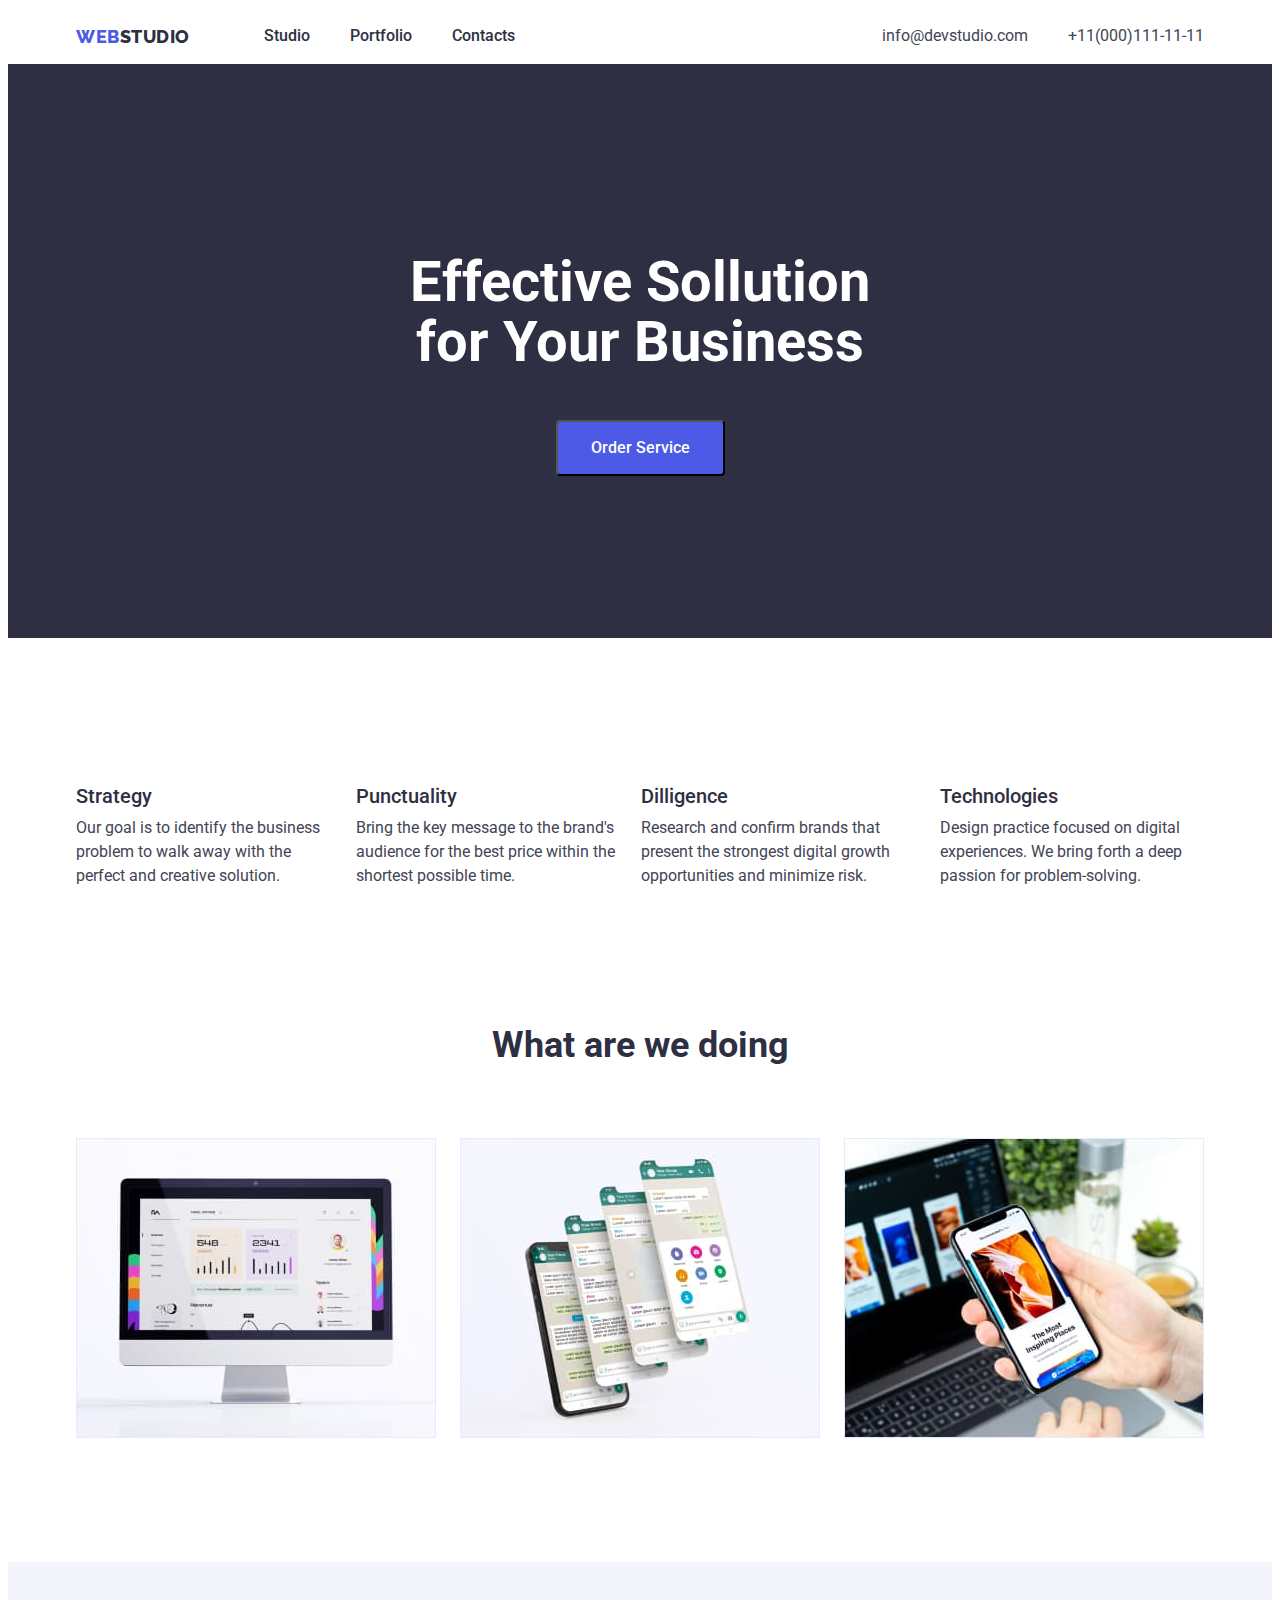
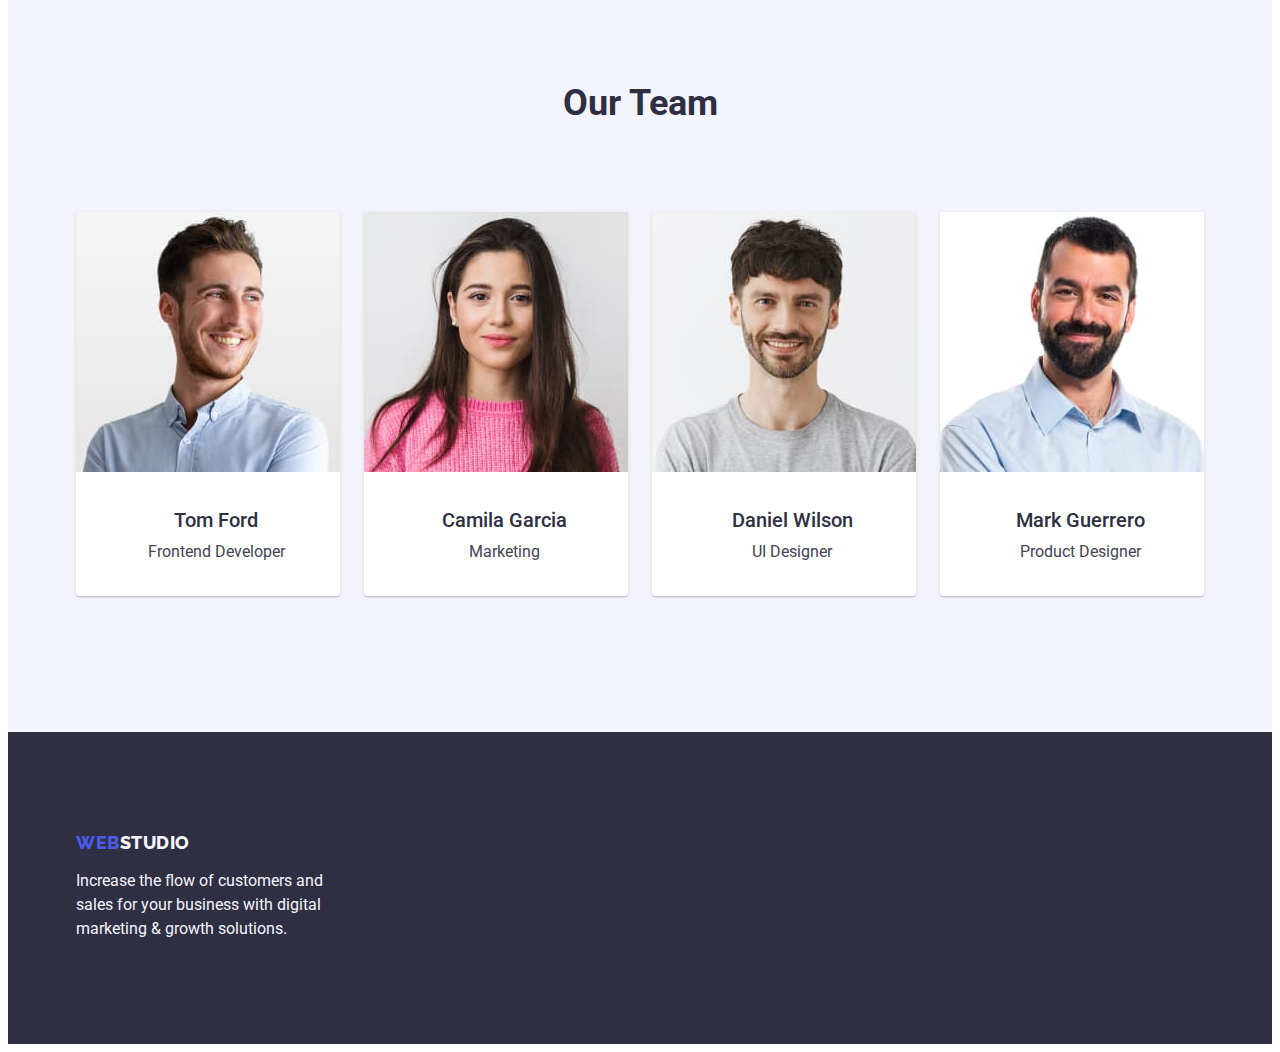
==== commit 4a168e1e: "all containers finished" ====
--- a/index.html
+++ b/index.html
@@ -91,7 +91,7 @@
         </ul>
       </section>
 
-      <section class="section-zero container">
+      <section class="section-zero-dva container">
         <h2>What are we doing</h2>
         <ul class="list list-we-doing">
           <li>
@@ -133,9 +133,10 @@
                   weight="264"
                   height="260"
                 />
-
-                <h3 class="team-member">Tom Ford</h3>
-                <p class="team-member-p">Frontend Developer</p>
+                <div class="team-member-text-paddings">
+                  <h3 class="team-member">Tom Ford</h3>
+                  <p class="team-member-p">Frontend Developer</p>
+                </div>
               </div>
             </li>
             <li>
@@ -146,8 +147,10 @@
                   weight="264"
                   height="260"
                 />
-                <h3 class="team-member">Camila Garcia</h3>
-                <p class="team-member-p">Marketing</p>
+                <div class="team-member-text-paddings">
+                  <h3 class="team-member">Camila Garcia</h3>
+                  <p class="team-member-p">Marketing</p>
+                </div>
               </div>
             </li>
             <li>
@@ -158,8 +161,10 @@
                   weight="264"
                   height="260"
                 />
-                <h3 class="team-member">Daniel Wilson</h3>
-                <p class="team-member-p">UI Designer</p>
+                <div class="team-member-text-paddings">
+                  <h3 class="team-member">Daniel Wilson</h3>
+                  <p class="team-member-p">UI Designer</p>
+                </div>
               </div>
             </li>
             <li>
@@ -170,8 +175,10 @@
                   weight="264"
                   height="260"
                 />
-                <h3 class="team-member">Mark Guerrero</h3>
-                <p class="team-member-p">Product Designer</p>
+                <div class="team-member-text-paddings">
+                  <h3 class="team-member">Mark Guerrero</h3>
+                  <p class="team-member-p">Product Designer</p>
+                </div>
               </div>
             </li>
           </ul>
--- a/css/styles.css
+++ b/css/styles.css
@@ -18,7 +18,7 @@
   font-family: Raleway, ExtraBold;
   font-weight: 800;
   font-size: 18px;
-  letter-spacing: 3%;
+  letter-spacing: 0.54px;
   line-height: 21px;
   text-transform: uppercase;
   color: #2e2f42;
@@ -54,8 +54,7 @@
 }
 
 .first-container {
-  width: 1440px;
-  height: 600px;
+  width: 100%;
   margin-left: 0;
   margin-right: 0;
   display: flex;
@@ -135,8 +134,7 @@
   letter-spacing: 2%;
   color: #ffffff;
   width: 496px;
-  display: block;
-}
+  }
 
 .modal-open-buttom {
   font-family: Roboto, Medium;
@@ -171,12 +169,13 @@
 .section-zero {
   background-color: #ffffff;
   margin-top: 146px;
-  margin-bottom: 120px;
+  /*margin-bottom: 120px;*/
 }
 
 .list-we-doing {
   gap: 24px;
   padding-left: 0;
+  margin: 0%;
 }
 
 .section-two {
@@ -217,6 +216,11 @@
   background-color: #ffffff;
   width: 264px;
   text-align: center;
+  border-radius: 0px 0px 4px 4px;
+  /*background: var(--white, #FFF);*/
+  box-shadow: 0px 2px 1px 0px rgba(46, 47, 66, 0.08),
+    0px 1px 1px 0px rgba(46, 47, 66, 0.16),
+    0px 1px 6px 0px rgba(46, 47, 66, 0.08);
 }
 
 .team-member-p {
@@ -235,7 +239,7 @@
 footer {
   background-color: #2e2f42;
   height: 312px;
-  width: 1440px;
+  width: 100%;
 }
 
 .footer-container {
@@ -261,7 +265,7 @@
   font-family: Raleway, ExtraBold;
   font-weight: 800;
   font-size: 18px;
-  letter-spacing: 3%;
+  letter-spacing: 0.54px;
   line-height: 21px;
   text-transform: uppercase;
   color: #f4f4fd;
@@ -277,8 +281,11 @@
   color: #4d5ae5;
   height: 48px;
   width: auto;
-  background-color: #e7e9fc;
+  background-color: #f4f4fd;
   border-radius: 4px;
+  padding: 12px 24px;
+  box-sizing: border-box;
+  border: 1px solid #e7e9fc;
 }
 
 .button:hover,
@@ -288,10 +295,64 @@
 }
 
 .portoground {
+  background-color: #e7e9fc;
+}
+
+.section-zero-dva {
+  align-items: center;
+  margin-bottom: 120px;
+}
+/*portfolio-contaners*/
+
+.portfo-menu {
+  display: flex;
+  align-items: center;
+  list-style: none;
+  justify-content: space-between;
+  padding-top: 96px;
+  padding-bottom: 72px;
+  margin-top: 0%;
+  column-gap: 24px;
+  margin-left: auto;
+  margin-right: auto;
+  /* width: calc((100% - 24px) / 4);*/
+}
+.portfol-menu {
+  display: flex;
+  align-items: center;
+  list-style: none;
+  justify-content: space-between;
+  column-gap: 24px;
+  margin-left: auto;
+  margin-right: auto;
+}
+
+.container-nine-img {
+  display: flex;
+  flex-wrap: wrap;
+  gap: 24px;
+  padding-left: 0;
+  margin-bottom: 24px;
+}
+.headerthree-margin-top {
+  padding-top: 32px;
+  padding-bottom: 32px;
+  padding-left: 16px;
   background-color: #ffffff;
-}
-
-.section-zero-dva-container {
-  display: flex;
-  align-items: center;
-}
+  border: 1px solid var(--cornflower, #e7e9fc);
+}
+
+.hidden-heder {
+  padding: 0%;
+  visibility: hidden;
+  opacity: 0;
+}
+
+.team-member-text-paddings {
+  padding-top: 32px;
+  padding-bottom: 32px;
+  padding-left: 16px;
+}
+.nine-img-bottom {
+  margin-bottom: 120px;
+}